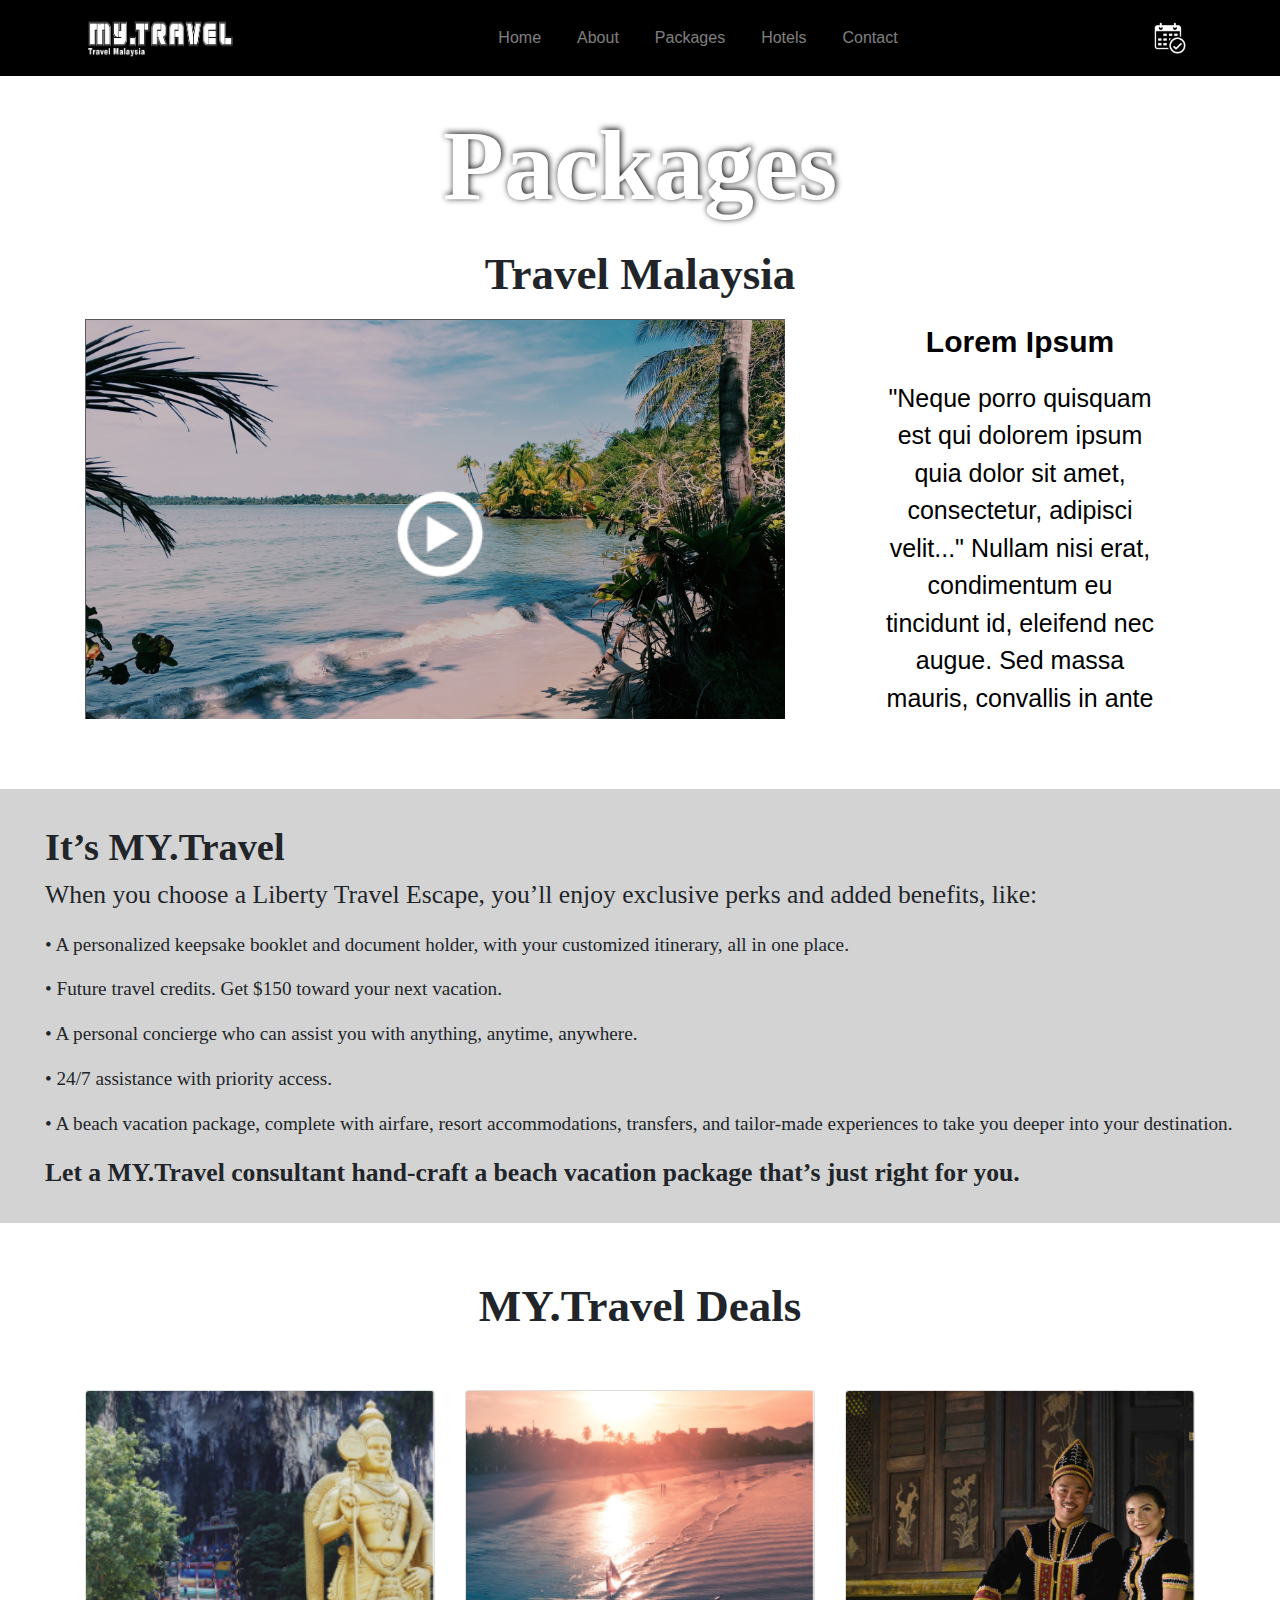
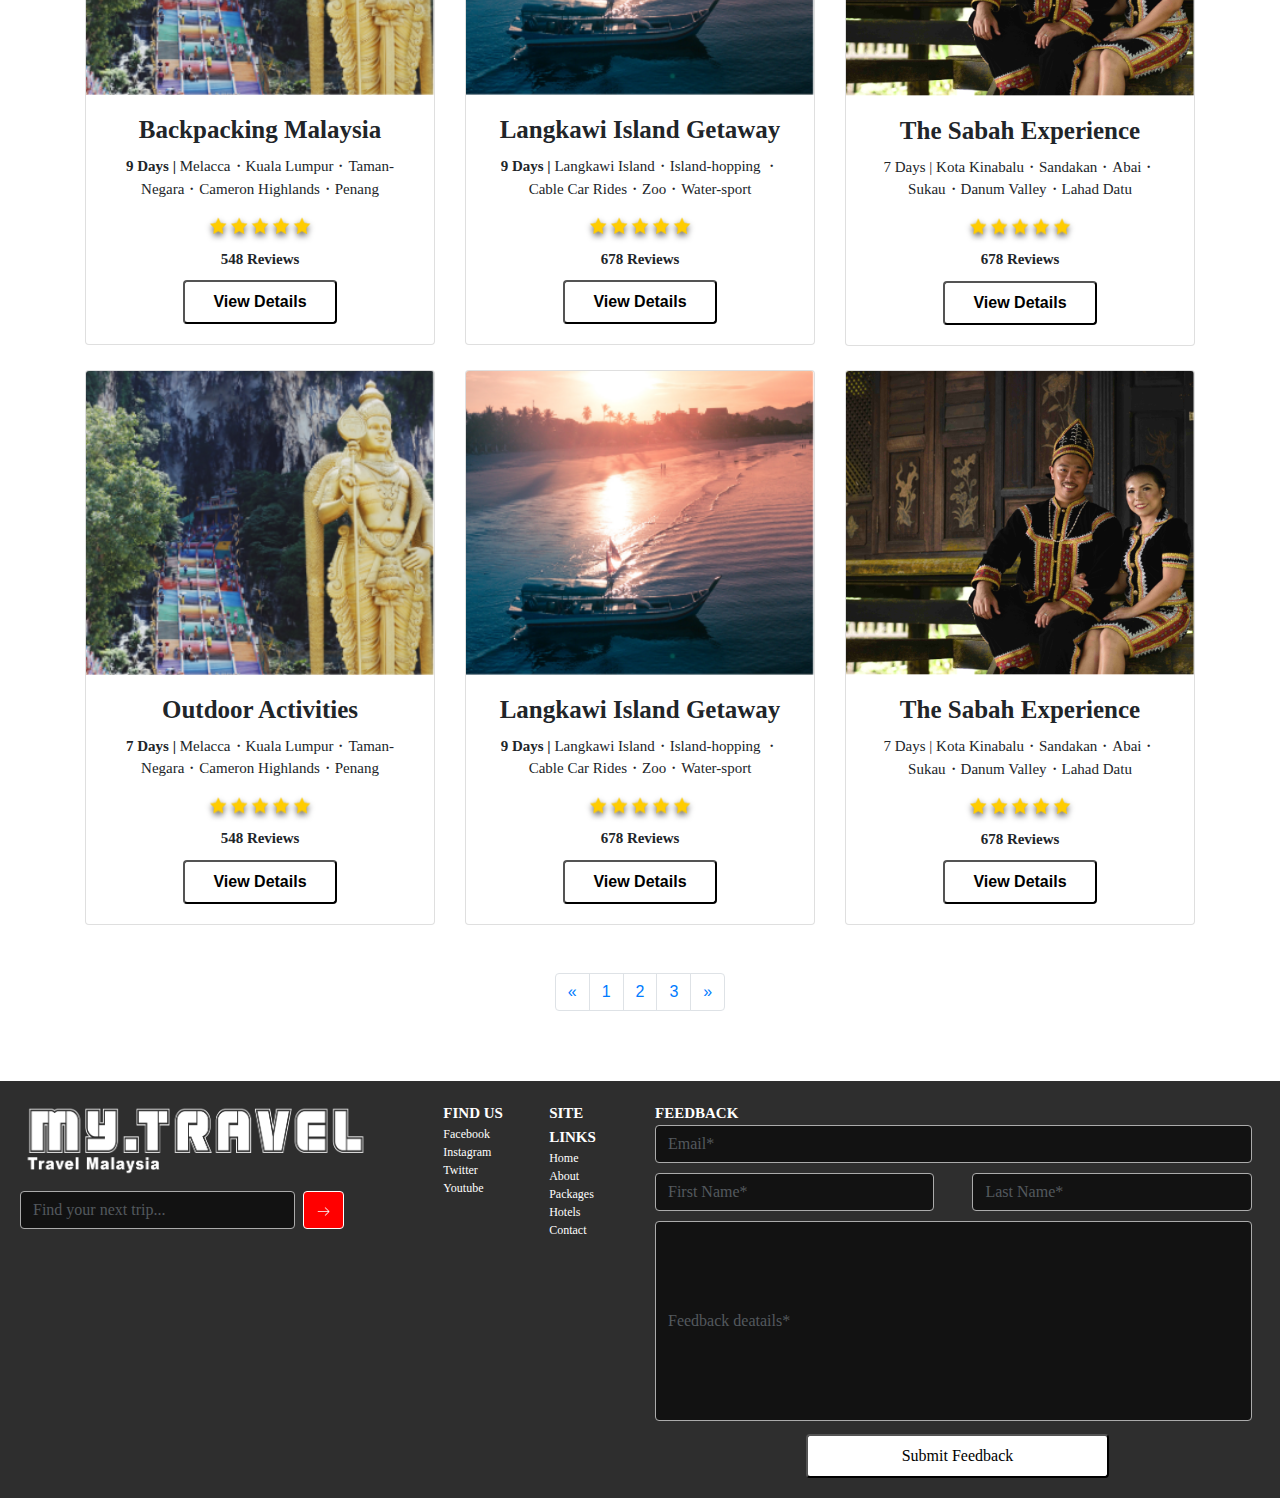
==== packages.html @ 1546d4c6 "added new repo" ====
<!doctype html>
<html lang="en">
  <head>
    <!-- Required meta tags -->
    <meta charset="utf-8">
    <meta name="viewport" content="width=device-width, initial-scale=1, shrink-to-fit=no">

    <!-- Bootstrap CSS -->
    <link rel="stylesheet" href="https://stackpath.bootstrapcdn.com/bootstrap/4.3.1/css/bootstrap.min.css" integrity="sha384-ggOyR0iXCbMQv3Xipma34MD+dH/1fQ784/j6cY/iJTQUOhcWr7x9JvoRxT2MZw1T" crossorigin="anonymous">
    <title>MY.Malaysia</title>

    <link rel="stylesheet" href="https://cdnjs.cloudflare.com/ajax/libs/twitter-bootstrap/4.3.1/css/bootstrap.min.css" />
    <link rel="stylesheet" href="stylesheet.css" />
    
    <style>img {max-width:100%; display:inline-block;}</style>
  </head>

  <body>
    <nav class="navbar navbar-expand-lg navbar-dark" style="width:100%;">
      <div class="container">
        <a class="navbar-brand" href="index.html"><img src="images/logo.png" width="150" height="40"alt="my.malaysia logo"></a>
        
        <button class="navbar-toggler" type="button" data-toggle="collapse" data-target="#navbarTogglerDemo01" aria-controls="navbarTogglerDemo01" aria-expanded="false" aria-label="Toggle navigation"> <span class="navbar-toggler-icon"></span> </button>
            
      <div class="collapse navbar-collapse" id="navbarTogglerDemo01">
        <ul class="navbar-nav m-auto mt-2 mt-lg-0">
          <li class="nav-item">
             <a class="nav-link" href="index.html">Home <span class="sr-only">(current)</span></a>
          </li>

          <li class="nav-item">
             <a class="nav-link" href="about.html">About</a>
          </li>

          <li class="nav-item">
            <a class="nav-link" href="packages.html">Packages</a>
          </li>

          <li class="nav-item">
            <a class="nav-link" href="#">Hotels</a>
          </li>

          <li class="nav-item">
            <a class="nav-link" href="#">Contact</a>
          </li>
        </ul>

        <a class="calendar" href="#"><img src="images/calendar-1.png" width="50" height="50"alt="calendar"></a>
       </div>
      </div>
    </nav>


    <div>
        <div class="container">
          <div class="title" style="color: white; text-shadow: 1px -1px 6px black;">
            <b>Packages</b>
            </div>
            <div class="sub-title" >
            <b>Travel Malaysia</b>
            </div>

        <div class="row"> 
        <style>[class^="item-"] {margin:15px 0; height:300px; width:100%;  line-height:300px; color:#fff; text-align:center; font-size:3em;}</style>

         <div class= "col-12 col-lg-8">
          <div class="video" style= "height:400px; width:700px; overflow: hidden;">
             <img src="images/play.png" style= "padding:15px; margin-top: 20%; margin-left: 40%; color:black;" width="150" height="150" alt="play">
          </div>        
        </div>

        <div class= "col-12 col-lg-4">
          <div style= "margin-bottom: 70px; height:400px; width:100%; color:black; overflow: hidden; text-align:center;">
            <p><b style=" font-size:30px;">Lorem Ipsum</b></p>
            <p style="margin-left:40px; margin-right:40px; font-size:25px;">"Neque porro quisquam est qui dolorem ipsum quia dolor sit amet, consectetur, adipisci velit..."
            Nullam nisi erat, condimentum eu tincidunt id, eleifend nec augue. Sed massa mauris, convallis in ante ut, luctus semper ante. Vestibulum imperdiet arcu quis tellus viverra, vitae tristique ex sagittis. Nulla nec sagittis dolor, vel cursus enim. Vestibulum ante ipsum primis in.</p>
          </div>        
        </div>

      </div>    

    </div> 

    <div class="award" style= "background-color: lightgray; height:100%; width:100%;">

            <div class="row" style= "margin:10px;">
            <div class= "col-12 col-lg-12">
              <div><b class="award-title" style= "font-size: 3vw;">It’s MY.Travel</b>
                <p style="font-size: 2vw;">When you choose a Liberty Travel Escape, you’ll enjoy exclusive perks and added benefits, like:</p>
                <p style="font-size: 1.5vw;">  • A personalized keepsake booklet and document holder, with your customized itinerary, all in one place.</p>
                <p style="font-size: 1.5vw;"> • Future travel credits. Get $150 toward your next vacation.</p>
                <p style="font-size: 1.5vw;"> • A personal concierge who can assist you with anything, anytime, anywhere.</p>
                <p style="font-size: 1.5vw;">• 24/7 assistance with priority access.</p>
                <p style="font-size: 1.5vw;"> • A beach vacation package, complete with airfare, resort accommodations, transfers, and tailor-made experiences to take you deeper into your destination.</p>
                <b class="award-title" style= "font-size: 2vw;">Let a MY.Travel consultant hand-craft a beach vacation package that’s just right for you.</b>
              </div>
            </div>			
      
          </div>
        </div>

        <div class="container packages">
        
                <div class="sub-title" style="margin-top:50px; margin-bottom:50px;">
                  <p><b>MY.Travel Deals</b></p>
                </div>
        
            <div class="row" style= "margin-bottom: 30px;">
        
              <div class="col-12 col-sm-6 col-md-4 pb-4">
                <div class="card">
                  <img src="images/backpacking-1.png" style= "height:100%; width:100%;" class="card-img-top" alt="backpacking image">
                  <div class="card-body">
                  <h5 class="card-title">Backpacking Malaysia</h5>
                  <p class="card-text"><b>9 Days | </b>Melacca・Kuala Lumpur・Taman- 
                    Negara・Cameron Highlands・Penang</p>
        
                  <div class="ratings" style= "width:100%; text-align:center;">
                  <img src="images/ratings.png" width="40%" height="40%">
                  </div>
        
                  <p class="card-text"><b>548 Reviews</b></p>
                  
                  <a href="#"><button type="button" class="b-2" style= "margin-left: 25%; text-align: center;"><b>View Details</b></button></a> 
                  </div>
                </div> 
              </div>
        
              <div class="col-12 col-sm-6 col-md-4 pb-4">
                  <div class="card">
                    <img src="images/langkawiwater-1.png" style= "height:100%; width:100%;" class="card-img-top" alt="backpacking image">
                    <div class="card-body">
                    <h5 class="card-title">Langkawi Island Getaway</h5>
                    <p class="card-text"><b>9 Days | </b>Langkawi Island・Island-hopping 
                      ・Cable Car Rides・Zoo・Water-sport</p>
                  <div class="ratings" style= "width:100%; text-align:center;">
                  <img src="images/ratings.png" width="40%" height="40%">
                  </div>
        
                  <p class="card-text"><b>678 Reviews</b></p>
                  
                  <a href="#"><button type="button" class="b-2" style= "margin-left: 25%; text-align: center;"><b>View Details</b></button></a> 
                    </div>
                  </div> 
              </div>
        
              <div class="col-12 col-sm-6 col-md-4 pb-4">
                  <div class="card">
                    <img src="images/sabah.png" style= "height:100%; width:100%;" class="card-img-top" alt="backpacking image">
                    <div class="card-body">
                    <h5 class="card-title">The Sabah Experience</h5>
                    <p class="card-text">7 Days | </b>Kota Kinabalu・Sandakan・Abai・
                      Sukau・Danum Valley・Lahad Datu</p>
                  <div class="ratings" style= "width:100%; text-align:center;">
                  <img src="images/ratings.png" width="40%" height="40%">
                  </div>
        
                  <p class="card-text"><b>678 Reviews</b></p>
                  
                  <a href="#"><button type="button" class="b-2" style= "margin-left: 25%; text-align: center;"><b>View Details</b></button></a> 
                    </div>
                  </div> 
                </div>

                             <div class="col-12 col-sm-6 col-md-4 pb-4">
                <div class="card">
                  <img src="images/backpacking-1.png" style= "height:100%; width:100%;" class="card-img-top" alt="backpacking image">
                  <div class="card-body">
                  <h5 class="card-title">Outdoor Activities</h5>
                  <p class="card-text"><b>7 Days | </b>Melacca・Kuala Lumpur・Taman- 
                    Negara・Cameron Highlands・Penang</p>
        
                  <div class="ratings" style= "width:100%; text-align:center;">
                  <img src="images/ratings.png" width="40%" height="40%">
                  </div>
        
                  <p class="card-text"><b>548 Reviews</b></p>
                  
                  <a href="#"><button type="button" class="b-2" style= "margin-left: 25%; text-align: center;"><b>View Details</b></button></a> 
                  </div>
                </div> 
              </div>
        
              <div class="col-12 col-sm-6 col-md-4 pb-4">
                  <div class="card">
                    <img src="images/langkawiwater-1.png" style= "height:100%; width:100%;" class="card-img-top" alt="backpacking image">
                    <div class="card-body">
                    <h5 class="card-title">Langkawi Island Getaway</h5>
                    <p class="card-text"><b>9 Days | </b>Langkawi Island・Island-hopping 
                      ・Cable Car Rides・Zoo・Water-sport</p>
                  <div class="ratings" style= "width:100%; text-align:center;">
                  <img src="images/ratings.png" width="40%" height="40%">
                  </div>
        
                  <p class="card-text"><b>678 Reviews</b></p>
                  
                  <a href="#"><button type="button" class="b-2" style= "margin-left: 25%; text-align: center;"><b>View Details</b></button></a> 
                    </div>
                  </div> 
              </div>
        
              <div class="col-12 col-sm-6 col-md-4 pb-4">
                  <div class="card">
                    <img src="images/sabah.png" style= "height:100%; width:100%;" class="card-img-top" alt="backpacking image">
                    <div class="card-body">
                    <h5 class="card-title">The Sabah Experience</h5>
                    <p class="card-text">7 Days | </b>Kota Kinabalu・Sandakan・Abai・
                      Sukau・Danum Valley・Lahad Datu</p>
                  <div class="ratings" style= "width:100%; text-align:center;">
                  <img src="images/ratings.png" width="40%" height="40%">
                  </div>
        
                  <p class="card-text"><b>678 Reviews</b></p>
                  
                  <a href="#"><button type="button" class="b-2" style= "margin-left: 25%; text-align: center;"><b>View Details</b></button></a> 
                    </div>
                  </div> 
                </div> 
            <div class="mx-auto py-4">
            <nav aria-label="Page navigation">
                <ul class="pagination">
                    <li class="page-item">
                        <a class="page-link" href="#" aria-label="Previous">
                            <span aria-hidden="true">&laquo;</span>
                        </a>
                    </li>
                    <li class="page-item"><a class="page-link" href="#">1</a></li>
                    <li class="page-item"><a class="page-link" href="#">2</a></li>
                    <li class="page-item"><a class="page-link" href="#">3</a></li>
                    <li class="page-item">
                      <a class="page-link" href="#" aria-label="Next"><span aria-hidden="true">&raquo;</span></a>
                    </li>
                </ul>
            </nav>
        </div>


              </div>
           </div>







      <div class="award" style= "background-color: rgb(46, 46, 46); height:100%; width:100%;">

      <div class="row">
          <div class= "col-12 col-md-4">		
            <div>
              <div class="responsive" style="margin-bottom: 15px;">
                <img src="images/logo.png" href="index.html" width="350" height="75"alt="my.malaysia logo">
              </div>
              <div>
              <form class="form-inline my-2 my-lg-0">
                  <input class="form-control mr-sm-2 responsive" type="search" placeholder="Find your next trip..." aria-label="Search" style="background-color:black; border-color:white; opacity:0.6; height:38px; width: 275px; margin: 0px;">
                      
                <button class="btn btn-dark my-2 my-sm-0" type="submit">
                  <img src="images/arrow-1.png" width="15px" height="15px">
                </button>
                </form> 
              </div>
            </div>    
          </div>

          <div class= "col-6 col-md-1">	
            <div>
              <b class="find-us" style= "font-size: 15px; color:white; margin-bottom: 30px;">FIND US</b>
              <p style="font-size: 12px; color:white; margin:0px;">Facebook</p>
              <p style="font-size: 12px; color:white; margin:0px;">Instagram</p>
              <p style="font-size: 12px; color:white; margin:0px;">Twitter</p>
              <p style="font-size: 12px; color:white; margin:0px;">Youtube</p>
            </div>
          </div>

          <div class= "col-6 col-md-1">	
            <div>
              <b class="find-us" style= "font-size: 15px; color:white; margin-bottom: 30px;">SITE LINKS</b>
              <p style="font-size: 12px; color:white; margin:0px;">Home</p>
              <p style="font-size: 12px; color:white; margin:0px;">About</p>
              <p style="font-size: 12px; color:white; margin:0px;">Packages</p>
              <p style="font-size: 12px; color:white; margin:0px;">Hotels</p>
              <p style="font-size: 12px; color:white; margin:0px;">Contact</p>
            </div>
          </div>

          <div class= "col-12 col-lg-6">	
            <div>
              <b class="find-us" style= "font-size: 15px; color:white; margin-bottom: 30px;">FEEDBACK</b>
              <form class="form-inline my-2 my-lg-0">
                  <input class="form-control mr-sm-2 responsive" type="search" placeholder="Email*" aria-label="Search" style="background-color:black; border-color:white; opacity:0.6; height:38px; width: 100%; margin: 0px;">
              </form>
              
          <div class="row">
            <div class= "col-12 col-md-6">
              <div>
                <form class="form-inline my-2 my-lg-0">
                  <input class="form-control mr-sm-2 responsive" type="search" placeholder="First Name*" aria-label="Search" style="background-color:black; border-color:white; opacity:0.6; height:38px; width: 100%; margin-top: 10px;">
                </form>
              </div>
            </div>

            <div class= "col-12 col-md-6">
              <div>
                <form class="form-inline my-2 my-lg-0">
                  <input class="form-control mr-sm-2 responsive" type="search" placeholder="Last Name*" aria-label="Search" style="background-color:black; border-color:white; opacity:0.6; height:38px; width: 100%; margin-top: 10px;">
                </form>
              </div>
            </div>
          </div>

          <form class="form-inline my-2 my-lg-0">
              <input class="form-control mr-sm-2 responsive" type="search" placeholder="Feedback deatails*" aria-label="Search" style="text-align: left; background-color:black; border-color:white; opacity:0.6; height:200px; width: 100%;  margin-top: 10px;">
          </form>

          <button type="button" class="b-2" data-toggle="modal" style= "margin-left: 25%; margin-top: 2%; text-align: center;" data-target="#exampleModalCenter">Submit Feedback</button>
          <div class="modal fade" id="exampleModalCenter" tabindex="-1" role="dialog" aria-labelledby="exampleModalCenterTitle" aria-hidden="true">
              <div class="modal-dialog modal-dialog-centered" role="document">
                <div class="modal-content">
                  <div class="modal-header">
                    <h5 class="modal-title" id="exampleModalCenterTitle">Confirmation</h5>
                    <button type="button" class="close" data-dismiss="modal" aria-label="Close">
                      <span aria-hidden="true">&times;</span>
                    </button>
                  </div>
                  <div class="modal-body">
                    <b style="text-align: center;">Thank you for your feedback. We will get back to you as soon as possible!</b>
                  </div>
                  <div class="modal-footer">
                    <button type="button" class="btn btn-secondary" data-dismiss="modal">Cancel</button>
                    <button type="button" class="btn btn-primary">Close</button>
                  </div>
                </div>
              </div>
            </div>


          </div>

          </div>
      </div>
    </div>
  

    <!-- Optional JavaScript -->
    <!-- jQuery first, then Popper.js, then Bootstrap JS -->
    <script src="https://code.jquery.com/jquery-3.3.1.slim.min.js" integrity="sha384-q8i/X+965DzO0rT7abK41JStQIAqVgRVzpbzo5smXKp4YfRvH+8abtTE1Pi6jizo" crossorigin="anonymous"></script>
    <script src="https://cdnjs.cloudflare.com/ajax/libs/popper.js/1.14.7/umd/popper.min.js" integrity="sha384-UO2eT0CpHqdSJQ6hJty5KVphtPhzWj9WO1clHTMGa3JDZwrnQq4sF86dIHNDz0W1" crossorigin="anonymous"></script>
    <script src="https://stackpath.bootstrapcdn.com/bootstrap/4.3.1/js/bootstrap.min.js" integrity="sha384-JjSmVgyd0p3pXB1rRibZUAYoIIy6OrQ6VrjIEaFf/nJGzIxFDsf4x0xIM+B07jRM" crossorigin="anonymous"></script>
  </body>
</html>


<!-- 
  Resources:
  https://www.w3schools.com
  https://www.youtube.com/watch?v=uo7x2qJuJ-M
  Ist 363 Labs
  https://getbootstrap.com
  https://www.libertytravel.com/vacations/escapes
  https://www.expedia.com/g/flt/etihad?langid=1033&mcicid=package.topdeals.74668549
  thenounproject.com
  https://www.schemecolor.com/malaysia-flag-colors.php
  https://www.worldtravelawards.com/winnersarea
  https://www.pexels.com
  https://unsplash.com
  http://qnimate.com/creating-a-slider-using-html-and-css-only/
  https://www.lipsum.com/feed/html

-->
---- stylesheet.css ----
.showing {
    border:1px dotted red;
}

img {
	max-width:100%;
    display:inline-block;
}

ul {list-style:none;}


.header{
    height:100vh;
    background-image: linear-gradient(rgba(0,0,0,0.5),rgba(0,0,0,0.5)), url(images/background.jpg);
    background-size: cover, contain;
    background-position: center;
    display: flex;
    justify-content: center;
    align-items: center;
}

.header-2{
    height:120vh;
    background-image:url(images/background-2.png);
    background-size: cover, contain;
    background-position: center;
    display: flex;
    justify-content: center;
    align-items: center;
}

.navbar {background-color:black;}

.navbar a {color:#fff;}

.navbar li {position: relative;     padding:10px;}

.navbar a::after {
    content: " ";
    border-bottom: 1px solid white;
    width: 0%;
    display: block;
    position: absolute;
    left: 0;
    bottom: 11px;
    transition: width .5s;
}

.navbar a:hover::after {width: 100%;}

.navbar a::before {
    content: " ";
    border-bottom: 1px solid white;
    width: 0%;
    display: block;
    position: absolute;
    right: 0;
    top: 11px;
    transition: width .5s;
}

.navbar a:hover::before {width: 100%;}

.btn{
    background: red;
    border-color: white;
}

.main{
    height:655px;
}

.padding-0{
    padding-right:0;
    padding-left:0;
}
.title{
    padding:0px;
    margin-top:15px;
    font-size: 100px;
    font-family: Myriad Pro;
    text-align: center;
}

.sub-title{
    margin-bottom: 10px;
    padding:0px;
    font-size: 45px;
    font-family: Myriad Pro;
    text-align: center;
}

.promo{
    margin-top: 10px;
    display: block;
    justify-content: center;
    align-items: center;
}

.card-title{
    margin-bottom: 10px;
    padding:0px;
    font-size: 25px;
    font-weight: bold;
    font-family: Myriad Pro;
    text-align: center;
}

.card-text{
    margin-bottom: 10px;
    padding:0px;
    font-size: 15px;
    font-family: Myriad Pro;
    text-align: center;
}

.b-2{
    background: white;
    border-color:black;
    border-radius: .25rem;
    padding: 8px;
    width: 50%;
}

.b-2:hover{
    color:white;
    background-color: red;
    border-color: white;
}

.card{
    transition: transform 1s;
}

.card:hover {
    transform: scale(1.02);
    box-shadow: 1px -1px 6px black;
}

.award{
    padding:20px;
    font-family: Myriad Pro;
    text-align: left;
}

.find-us{
    font-weight: bold;
}

.about{
    transition: transform 1s;
}

.about:hover {
    transform: scale(1.1);
    box-shadow: 1px -1px 6px black;
}

.history{
  opacity: 1;
  display: block;
  width: 100%;
  height: auto;
  transition: .5s ease;
  backface-visibility: hidden;
}

.history-text{
    transition: .5s ease;
    opacity: 0;
    position: absolute;
    top: 50%;
    left: 50%;
    transform: translate(-50%, -50%);
    -ms-transform: translate(-50%, -50%);
    text-align: center;
}

.blurredimage:hover .history {
    opacity: 0.3;
}

.blurredimage:hover .history-text {
    opacity: 1;
}

.history-title .history-info {
    color: white;
    font-size: 16px;
    padding: 16px 32px;
}

.video{
    background-image: linear-gradient(rgba(0,0,0,0.2),rgba(0,0,0,0.2)), url(images/video.png);

}
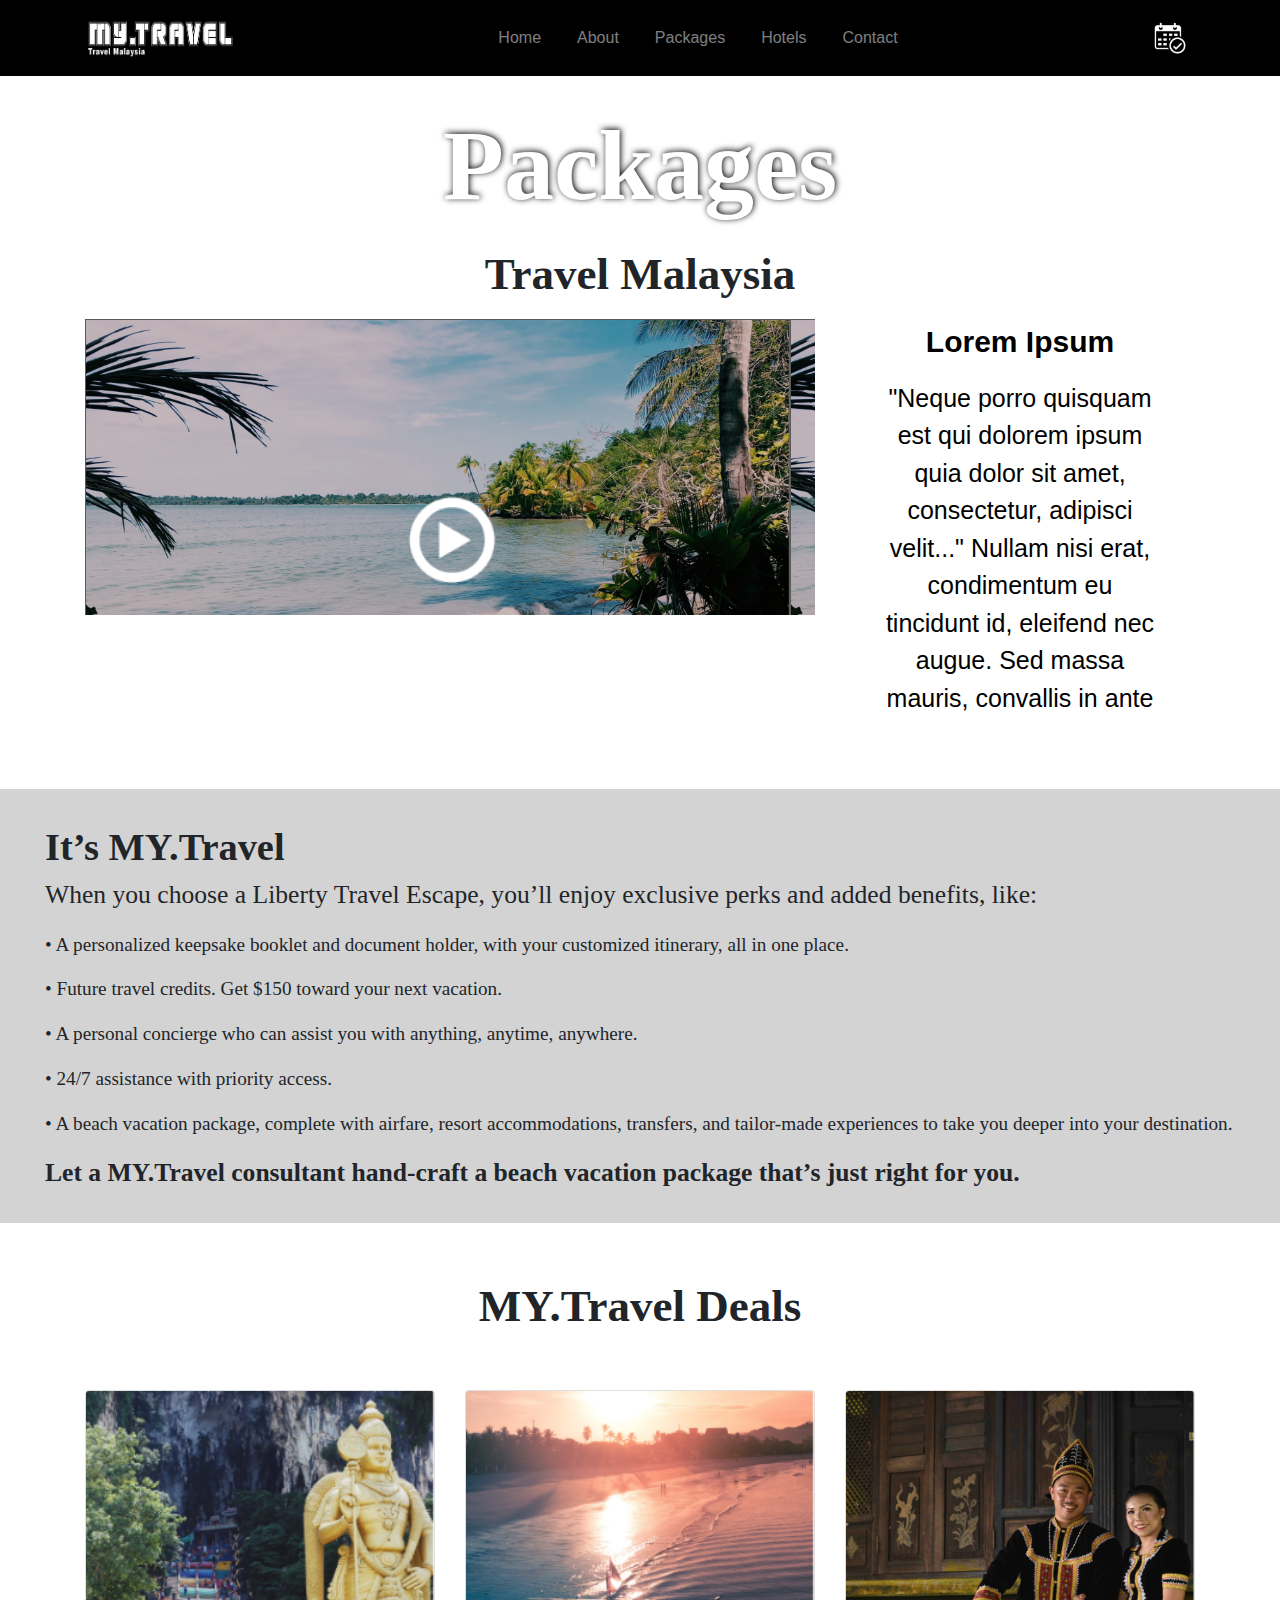
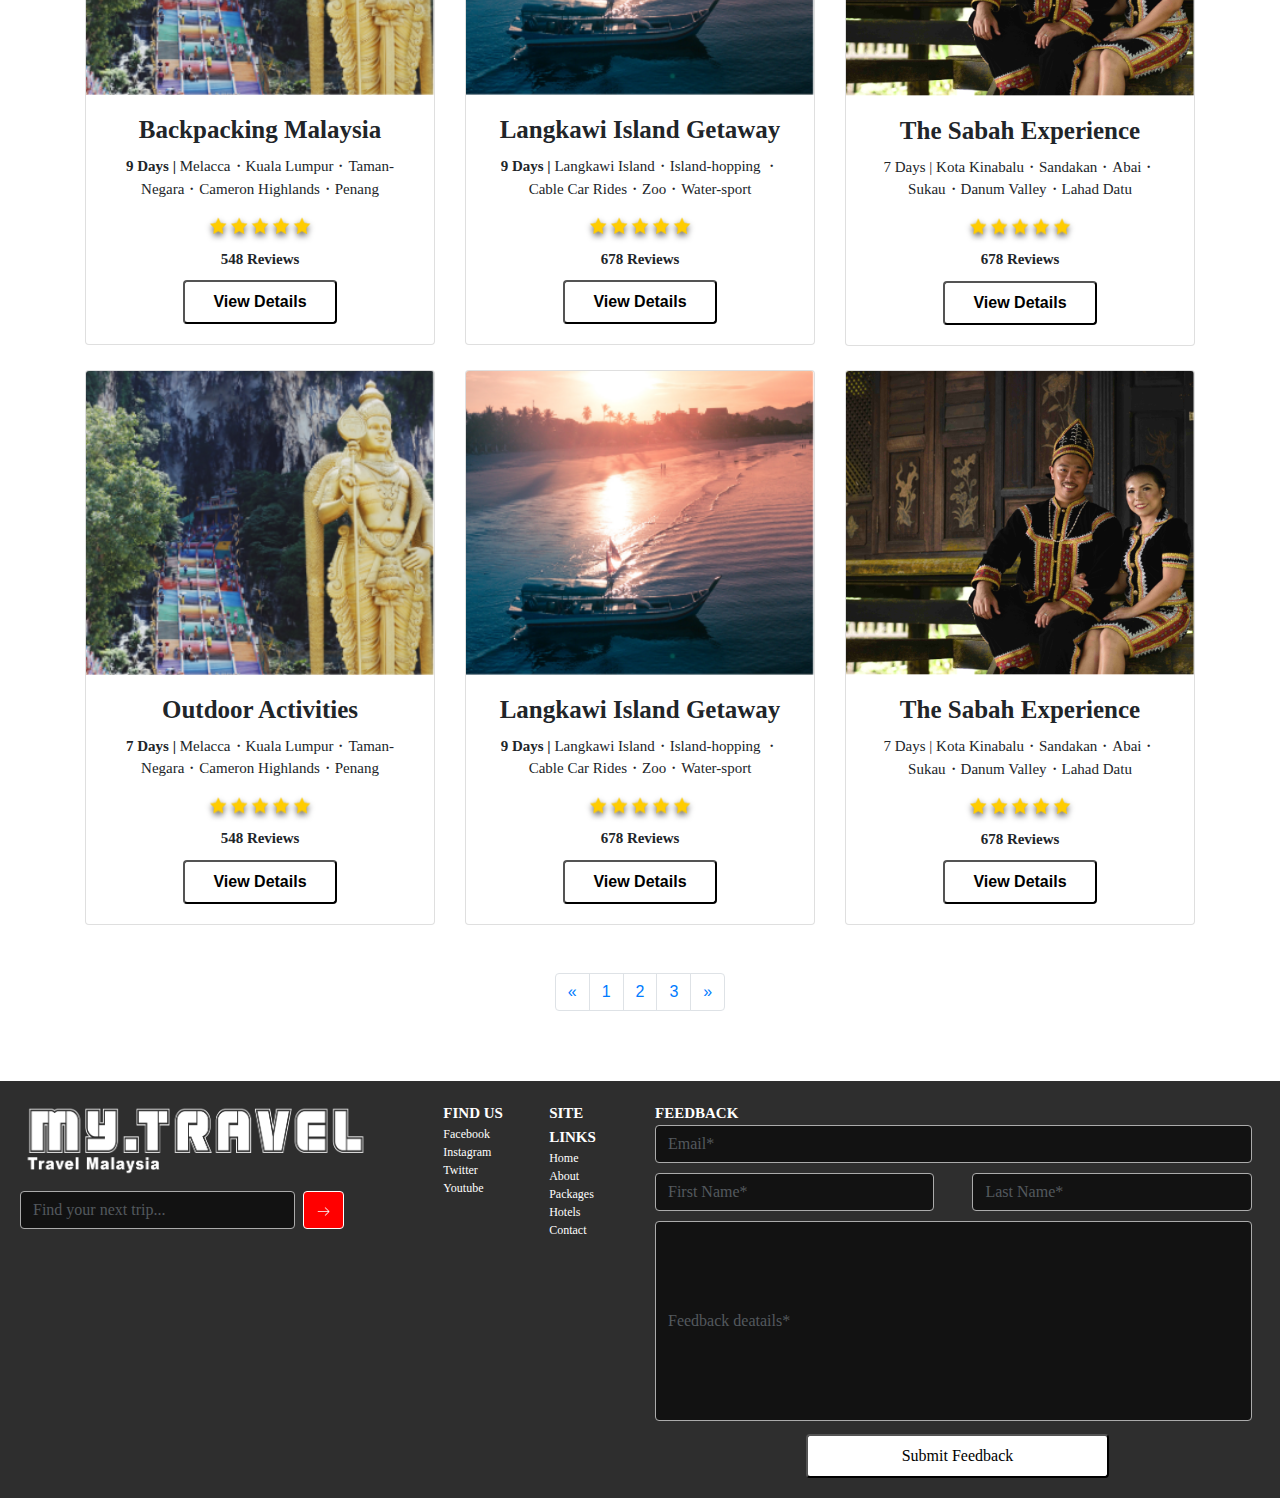
==== commit 649abe40: "update images" ====
--- a/packages.html
+++ b/packages.html
@@ -64,8 +64,8 @@
         <style>[class^="item-"] {margin:15px 0; height:300px; width:100%;  line-height:300px; color:#fff; text-align:center; font-size:3em;}</style>
 
          <div class= "col-12 col-lg-8">
-          <div class="video" style= "height:400px; width:700px; overflow: hidden;">
-             <img src="images/play.png" style= "padding:15px; margin-top: 20%; margin-left: 40%; color:black;" width="150" height="150" alt="play">
+          <div class="video">
+             <img class="img-fluid" src="images/play.png" style= "padding:15px; margin-top: 20%; margin-left: 40%; color:black;" width="150" height="150" alt="play">
           </div>        
         </div>
 
